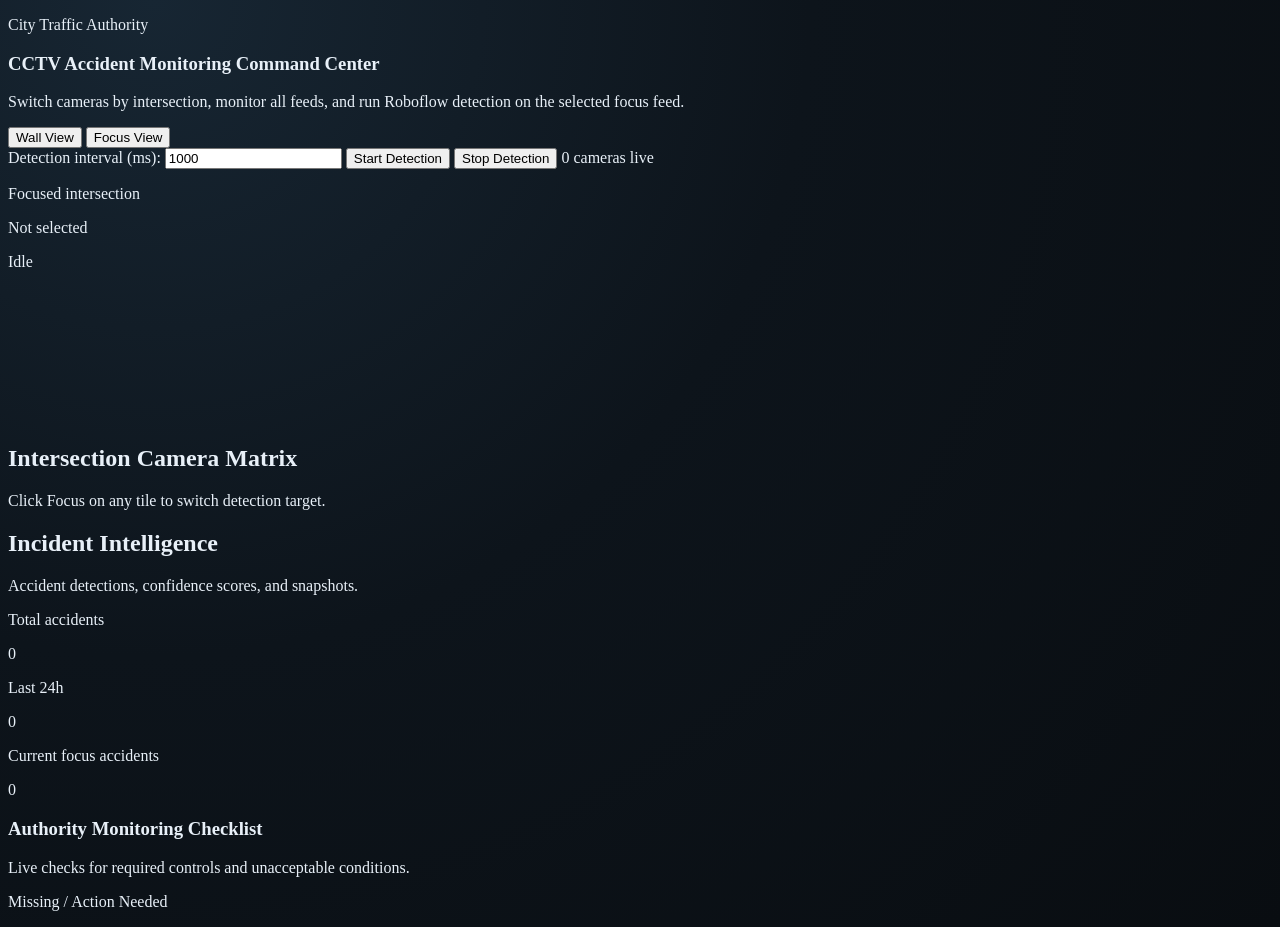
==== frontend/index.html @ 1a367971 "Initial commit" ====
﻿<!doctype html>
<html lang="en">
  <head>
    <meta charset="UTF-8" />
    <meta name="viewport" content="width=device-width, initial-scale=1.0" />
    <title>Traffic Authority Control Room</title>
    <link rel="stylesheet" href="https://fonts.googleapis.com/css2?family=Manrope:wght@400;600;700;800&family=Rajdhani:wght@600;700&display=swap" />
    <link rel="stylesheet" href="/static/styles.css?v=3" />
    <style>
      body {
        background: radial-gradient(circle at 12% 0%, #172633 0%, #0d141b 45%, #090d11 100%);
        color: #e8f0f8;
      }
    </style>
  </head>
  <body class="wall-mode">
    <main class="app-shell">
      <section class="left-column">
        <section class="panel top-panel">
          <div class="header-row">
            <div>
              <p class="eyebrow">City Traffic Authority</p>
              <h1 class="heading">CCTV Accident Monitoring Command Center</h1>
              <p class="subtle">Switch cameras by intersection, monitor all feeds, and run Roboflow detection on the selected focus feed.</p>
            </div>
            <div class="mode-switch" role="group" aria-label="Display mode">
              <button id="wallModeBtn" class="mode-btn active">Wall View</button>
              <button id="focusModeBtn" class="mode-btn secondary">Focus View</button>
            </div>
          </div>

          <div class="toolbar">
            <label for="intervalInput">Detection interval (ms):</label>
            <input id="intervalInput" type="number" min="300" step="100" value="1000" />
            <button id="startBtn">Start Detection</button>
            <button id="stopBtn" class="secondary">Stop Detection</button>
            <span class="live-chip" id="connectedCount">0 cameras live</span>
          </div>

          <div class="focus-meta-row">
            <div>
              <p class="subtle">Focused intersection</p>
              <p class="focus-name" id="focusName">Not selected</p>
            </div>
            <div id="status" class="status">Idle</div>
          </div>
        </section>

        <section class="panel focus-panel" id="focusPanel">
          <div class="video-wrap">
            <video id="focusVideo" autoplay muted playsinline></video>
            <canvas id="focusOverlay"></canvas>
          </div>
        </section>

        <section class="panel feeds-panel">
          <div class="header-row">
            <h2 class="heading">Intersection Camera Matrix</h2>
            <p class="subtle">Click Focus on any tile to switch detection target.</p>
          </div>
          <div id="intersectionGrid" class="intersection-grid"></div>
        </section>
      </section>

      <aside class="panel right-panel">
        <h2 class="heading">Incident Intelligence</h2>
        <p class="subtle">Accident detections, confidence scores, and snapshots.</p>

        <section class="cards">
          <article class="card">
            <p class="subtle">Total accidents</p>
            <p class="metric" id="totalEvents">0</p>
          </article>
          <article class="card">
            <p class="subtle">Last 24h</p>
            <p class="metric" id="last24h">0</p>
          </article>
          <article class="card">
            <p class="subtle">Current focus accidents</p>
            <p class="metric" id="currentDetections">0</p>
          </article>
        </section>

        <section class="authority-panel">
          <h3 class="heading">Authority Monitoring Checklist</h3>
          <p class="subtle">Live checks for required controls and unacceptable conditions.</p>
          <div id="checklistList" class="checklist-list"></div>
          <div class="missing-wrap">
            <p class="subtle">Missing / Action Needed</p>
            <ul id="missingList" class="missing-list"></ul>
          </div>
        </section>

        <section class="events" id="eventsList"></section>
      </aside>
    </main>

    <script src="/static/app.js?v=3"></script>
  </body>
</html>
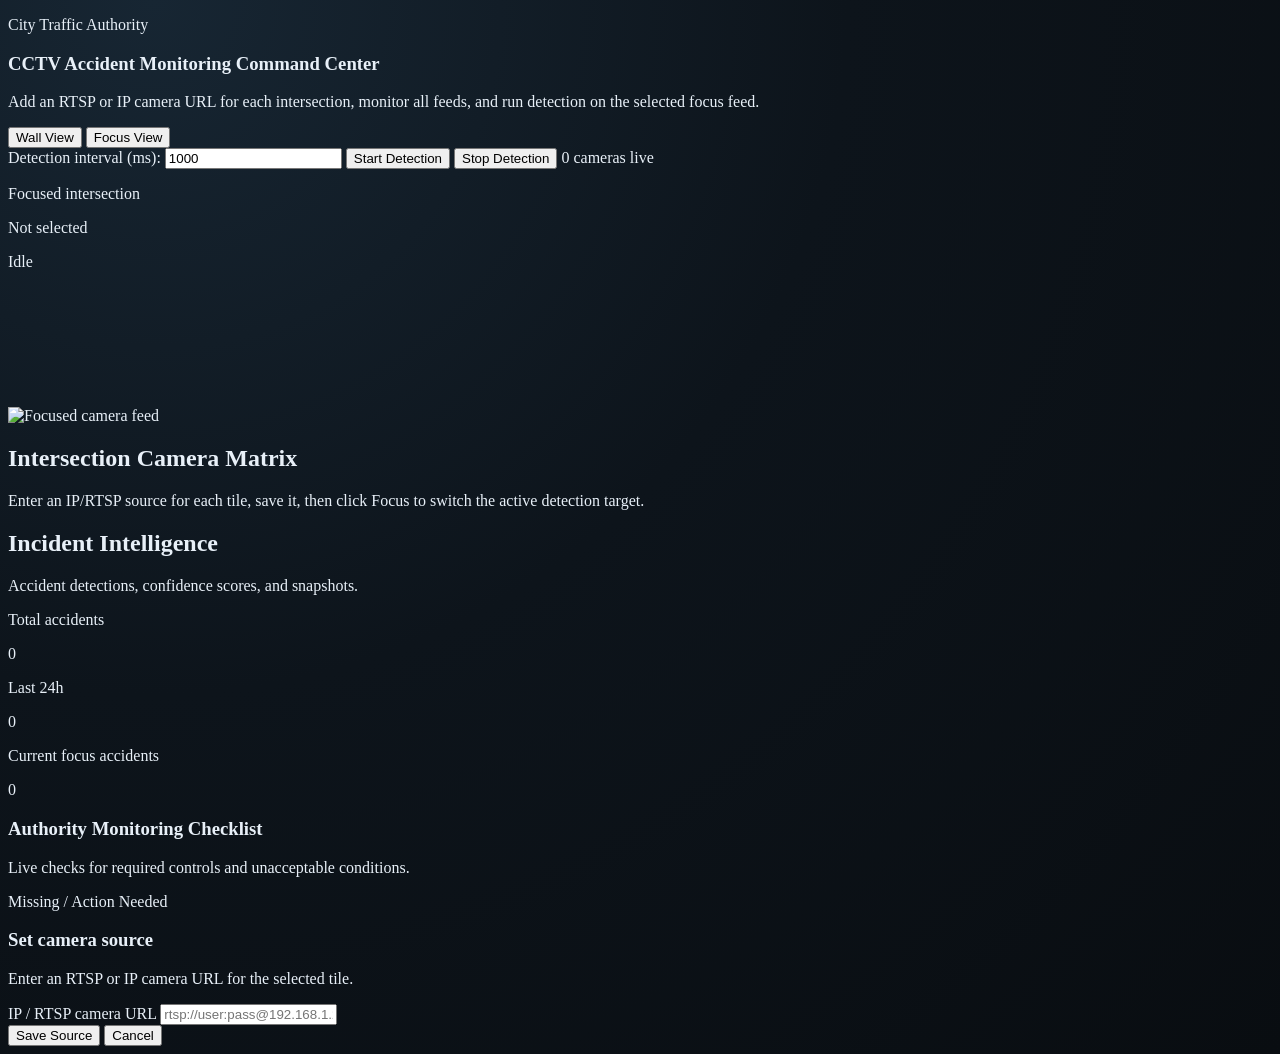
==== commit 892f09c1: "Fix IP camera live inference and update documentation" ====
--- a/frontend/index.html
+++ b/frontend/index.html
@@ -21,7 +21,7 @@
             <div>
               <p class="eyebrow">City Traffic Authority</p>
               <h1 class="heading">CCTV Accident Monitoring Command Center</h1>
-              <p class="subtle">Switch cameras by intersection, monitor all feeds, and run Roboflow detection on the selected focus feed.</p>
+              <p class="subtle">Add an RTSP or IP camera URL for each intersection, monitor all feeds, and run detection on the selected focus feed.</p>
             </div>
             <div class="mode-switch" role="group" aria-label="Display mode">
               <button id="wallModeBtn" class="mode-btn active">Wall View</button>
@@ -48,7 +48,7 @@
 
         <section class="panel focus-panel" id="focusPanel">
           <div class="video-wrap">
-            <video id="focusVideo" autoplay muted playsinline></video>
+            <img id="focusVideo" alt="Focused camera feed" />
             <canvas id="focusOverlay"></canvas>
           </div>
         </section>
@@ -56,7 +56,7 @@
         <section class="panel feeds-panel">
           <div class="header-row">
             <h2 class="heading">Intersection Camera Matrix</h2>
-            <p class="subtle">Click Focus on any tile to switch detection target.</p>
+            <p class="subtle">Enter an IP/RTSP source for each tile, save it, then click Focus to switch the active detection target.</p>
           </div>
           <div id="intersectionGrid" class="intersection-grid"></div>
         </section>
@@ -95,6 +95,20 @@
       </aside>
     </main>
 
+    <div id="cameraDialog" class="camera-dialog hidden" aria-hidden="true">
+      <div class="camera-dialog-backdrop" data-action="close"></div>
+      <div class="camera-dialog-panel" role="dialog" aria-modal="true" aria-labelledby="cameraDialogTitle">
+        <h3 class="heading" id="cameraDialogTitle">Set camera source</h3>
+        <p class="subtle">Enter an RTSP or IP camera URL for the selected tile.</p>
+        <label class="source-label" for="cameraDialogInput">IP / RTSP camera URL</label>
+        <input id="cameraDialogInput" class="source-input" type="text" inputmode="url" autocomplete="off" spellcheck="false" placeholder="rtsp://user:pass@192.168.1.20:554/stream or http://192.168.1.20:8080/video" />
+        <div class="dialog-actions">
+          <button id="cameraDialogSaveBtn">Save Source</button>
+          <button id="cameraDialogCancelBtn" class="secondary">Cancel</button>
+        </div>
+      </div>
+    </div>
+
     <script src="/static/app.js?v=3"></script>
   </body>
 </html>
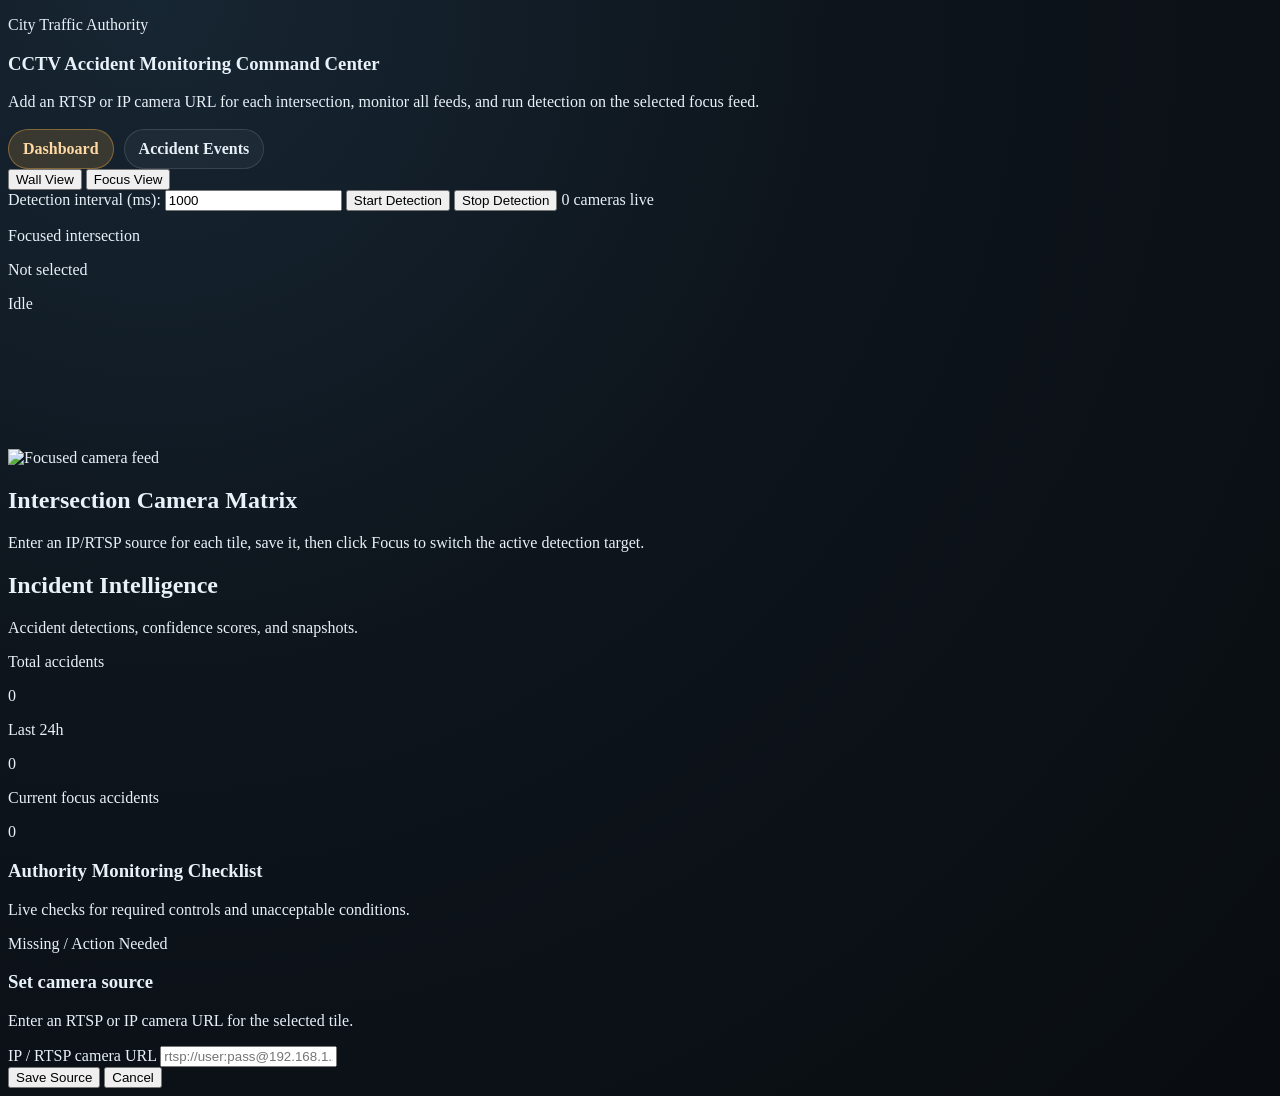
==== commit 45e4fee5: "Add AI accident analysis queue and logging" ====
--- a/frontend/index.html
+++ b/frontend/index.html
@@ -11,6 +11,33 @@
         background: radial-gradient(circle at 12% 0%, #172633 0%, #0d141b 45%, #090d11 100%);
         color: #e8f0f8;
       }
+
+      .site-nav {
+        display: flex;
+        gap: 10px;
+        align-items: center;
+        margin: 18px 0 0;
+        flex-wrap: wrap;
+      }
+
+      .nav-link {
+        display: inline-flex;
+        align-items: center;
+        justify-content: center;
+        padding: 10px 14px;
+        border-radius: 999px;
+        border: 1px solid rgba(255, 255, 255, 0.12);
+        color: #e8f0f8;
+        text-decoration: none;
+        font-weight: 700;
+        background: rgba(255, 255, 255, 0.04);
+      }
+
+      .nav-link.active {
+        background: rgba(255, 179, 71, 0.16);
+        border-color: rgba(255, 179, 71, 0.38);
+        color: #ffd8a3;
+      }
     </style>
   </head>
   <body class="wall-mode">
@@ -22,6 +49,10 @@
               <p class="eyebrow">City Traffic Authority</p>
               <h1 class="heading">CCTV Accident Monitoring Command Center</h1>
               <p class="subtle">Add an RTSP or IP camera URL for each intersection, monitor all feeds, and run detection on the selected focus feed.</p>
+              <nav class="site-nav" aria-label="Primary">
+                <a href="/" class="nav-link active">Dashboard</a>
+                <a href="/accidents" class="nav-link">Accident Events</a>
+              </nav>
             </div>
             <div class="mode-switch" role="group" aria-label="Display mode">
               <button id="wallModeBtn" class="mode-btn active">Wall View</button>
